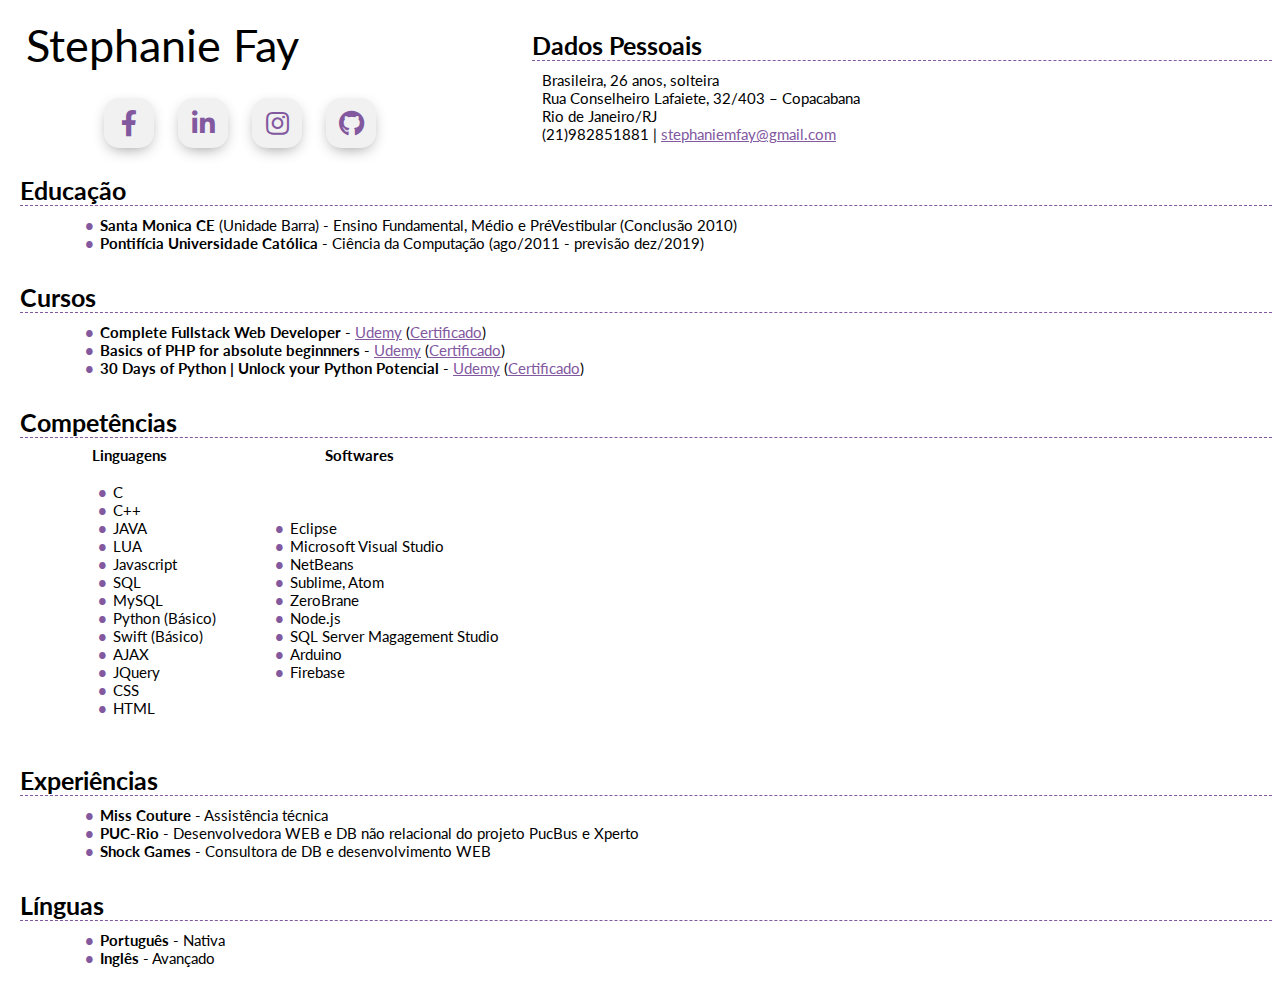
==== index.html @ 27a4a7bb "Update" ====
<!DOCTYPE html>
<html lang="en">
	<head>
		<meta charset="utf-8">
		<title>Curriculum Vitae</title>
		<link rel="stylesheet" href="style.css">
		<link rel="stylesheet" href="https://use.fontawesome.com/releases/v5.4.2/css/all.css">
		<link href="https://fonts.googleapis.com/css?family=Lato" rel="stylesheet">
		<script src="script.js"></script>
	</head>
	<body>
		<div class="title">
			Stephanie Fay
		</div>
		<div class="personal-data">
			<h1>Dados Pessoais</h1>
			<p>Brasileira,  26  anos,  solteira<br>
			Rua  Conselheiro  Lafaiete,  32/403  – Copacabana<br>
			Rio  de  Janeiro/RJ<br>
			(21)982851881 | <a href="malito:stephaniemfay@gmail.com">stephaniemfay@gmail.com</a></p>
		</div>
		<div class="middle">
			<a class="btn" href="https://www.facebook.com/stephanie.fayire">
				<i class="fab fa-facebook-f"></i>
			</a>
			<a class="btn" href="http://www.linkedin.com/in/stephaniefayire">
				<i class="fab fa-linkedin-in"></i>
			</a>
			<a class="btn" href="http://instagram.com/teffyhart">
				<i class="fab fa-instagram"></i>
			</a>
			<a class="btn" href="http://github.com/stephaniefay">
				<i class="fab fa-github"></i>
			</a>
		</div>
		<div class="education">
			<h1>Educação</h1>
			<ul>
				<li><strong>Santa Monica CE</strong> (Unidade Barra) - Ensino Fundamental, Médio e PréVestibular (Conclusão 2010)</li>
				<li><strong>Pontifícia Universidade Católica</strong> - Ciência da Computação (ago/2011 - previsão dez/2019)</li>
			</ul>
		</div>
		<div class="courses">
			<h1>Cursos</h1>
			<ul>
				<li><strong>Complete Fullstack Web Developer</strong> - <a href="https://www.udemy.com/thecompletewebdeveloper/">Udemy</a> (<a href="documents/certificate_01.pdf">Certificado</a>)</li>
				<li><strong>Basics of PHP for absolute beginnners</strong> - <a href="https://www.udemy.com/php-for-beginners-to-advance-complete-course/">Udemy</a> (<a href="documents/certificate_02.pdf">Certificado</a>)</li>
				<li><strong>30 Days of Python | Unlock your Python Potencial</strong> - <a href="https://www.udemy.com/30-days-of-python">Udemy</a> (<a href="documents/certificate_02.pdf">Certificado</a>)</li>
			</ul>
		</div>
		<div class="knowledge">
			<h1>Competências</h1>
			<table>
				<tr><th>Linguagens</th> <th>Softwares</th></tr>
				<tr><td>
					<ul>
						<li>C</li>
						<li>C++</li>
						<li>JAVA</li>
						<li>LUA</li>
						<li>Javascript</li>
						<li>SQL</li>
						<li>MySQL</li>
						<li>Python (Básico)</li>
						<li>Swift (Básico)</li>
						<li>AJAX</li> 
						<li>JQuery</li> 
						<li>CSS</li> 
						<li>HTML</li>
					</ul>
				</td> <td>
					<ul>
						<li>Eclipse</li>
						<li>Microsoft Visual Studio</li>
						<li>NetBeans</li>
						<li>Sublime, Atom</li>
						<li>ZeroBrane</li>
						<li>Node.js</li>
						<li>SQL Server Magagement Studio</li>
						<li>Arduino</li>
						<li>Firebase</li>
					</ul>
				</td></tr>
			</table>
		</div>		
		<div class="experience">
			<h1>Experiências</h1>
			<ul>
				<li><strong>Miss Couture</strong> - Assistência técnica</li>
				<li><strong>PUC-Rio</strong> - Desenvolvedora WEB e DB não relacional do projeto PucBus e Xperto</li>
				<li><strong>Shock Games</strong> - Consultora de DB e desenvolvimento WEB</li>
			</ul>
		</div>
		<div class="languages">
			<h1>Línguas</h1>
			<ul>
				<li><strong>Português</strong> - Nativa</li>
				<li><strong>Inglês</strong> - Avançado</li>
			</ul>
		</div>
	</body>
</html>
---- style.css ----
body{
	padding: 0;
	margin: 0;
	font-size: 15px;
	font-family: 'Lato', sans-serif;
}
a {
	color: #82589F;
}
h1 {
	margin-left: -10px;
	margin-bottom: -5px;
	border-bottom: 1px dashed #82589F;
	font-size: 25px;
}

h2 {
	margin-left: -10px;
	margin-bottom: -5px;
	font-size: 17px;
}
ul {
	list-style: none;
}

ul li::before {
	content: "\2022";
	color: #82589F;
	font-weight: bold;
	display: inline-block;
	width: 1em;
	margin-left: 1em;
}

.title {
	position: absolute;
	top: 2%;
	font-size: 45px;
	left: 2%;
}
.middle {
	position: relative;
	margin-top: -45px;
	left: 0%;
	height: 80px;
	width: 480px;
	transform: translateY(-50%);
	text-align: center;
}
.btn {
	display: inline-block;
	width: 50px;
	height: 50px;
	background: #f1f1f1;
	margin: 10px;
	border-radius: 30%;
	box-shadow: 0 5px 15px -5px #00000070;
	color: #82589F;
	overflow: hidden;
	position: relative;
}
.btn i {
	line-height: 50px;
	font-size: 26px;
	transition: 0.2s linear;
}
.btn:hover i{
	transform: scale(1.3);
	color: #f1f1f1;
}
.btn::before{
	content: "";
	position: absolute;
	width: 120%;
	height: 120%;
	background: #82589F;
	transform: rotate(45deg);
	left: -110%;
	top: 90%;
}
.btn:hover::before{
	animation: animationFrame 0.7s 1;
	top: -10%;
	left: -10%;
}
@keyframes animationFrame {
	0% {
		left: -110%;
		top: 90%;
	} 50% {
		left: 10%;
		top: -30%;
	} 100% {
		top: -10%;
		left: -10%;
	}
}

.personal-data {
	position: relative;
	margin: 30px;
	left: 40%;
	width: 57%;
}
.personal-data h1 {
	margin-left: -10px;
	margin-bottom: -5px;
	border-bottom: 1px dashed #82589F;
	font-size: 25px;
}

.education {
	position: relative;
	width: 97%;
	margin: 30px;
	margin-top: -50px;
}

.courses {
	position: relative;
	width: 97%;
	margin: 30px;
	top: 25%;
}

.knowledge {
	position: relative;
	width: 97%;
	margin: 30px;
	top: 25%;
}
.knowledge table {
	margin: 10px;
}

.experience {
	position: relative;
	width: 97%;
	margin: 30px;
	top: 25%;
}

.languages {
	position: relative;
	width: 97%;
	margin: 30px;
	top: 25%;
}
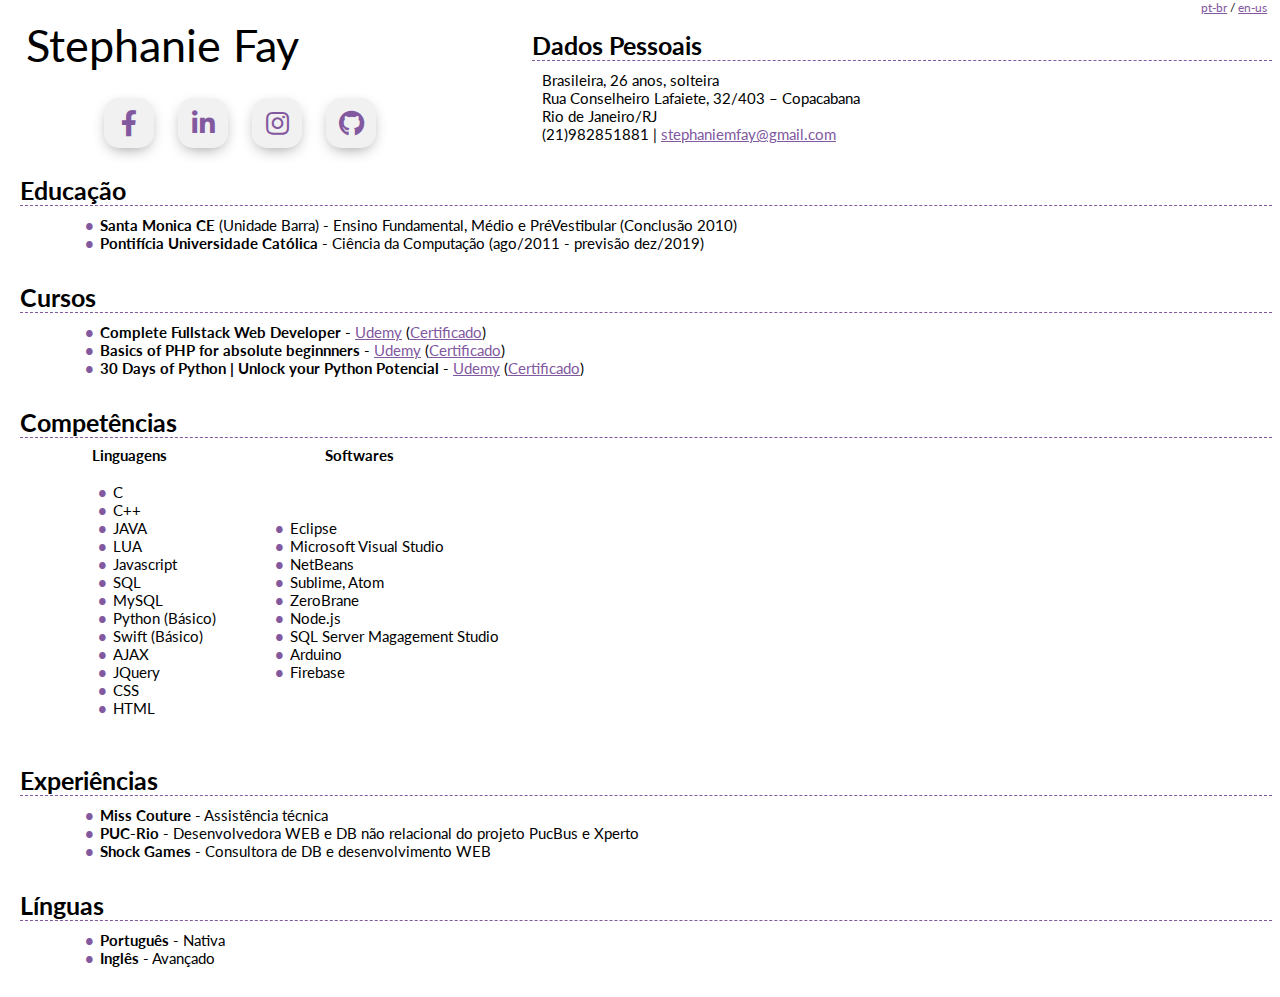
==== commit 38e6311e: "fixing bugs" ====
--- a/index.html
+++ b/index.html
@@ -3,12 +3,14 @@
 	<head>
 		<meta charset="utf-8">
 		<title>Curriculum Vitae</title>
-		<link rel="stylesheet" href="style.css">
+		<link rel="stylesheet" href="style/style.css">
 		<link rel="stylesheet" href="https://use.fontawesome.com/releases/v5.4.2/css/all.css">
 		<link href="https://fonts.googleapis.com/css?family=Lato" rel="stylesheet">
-		<script src="script.js"></script>
 	</head>
 	<body>
+		<div class="selection">
+			<a href="index.html">pt-br</a> / <a href="content/en-us.html">en-us</a>
+		</div>
 		<div class="title">
 			Stephanie Fay
 		</div>
@@ -45,7 +47,7 @@
 			<ul>
 				<li><strong>Complete Fullstack Web Developer</strong> - <a href="https://www.udemy.com/thecompletewebdeveloper/">Udemy</a> (<a href="documents/certificate_01.pdf">Certificado</a>)</li>
 				<li><strong>Basics of PHP for absolute beginnners</strong> - <a href="https://www.udemy.com/php-for-beginners-to-advance-complete-course/">Udemy</a> (<a href="documents/certificate_02.pdf">Certificado</a>)</li>
-				<li><strong>30 Days of Python | Unlock your Python Potencial</strong> - <a href="https://www.udemy.com/30-days-of-python">Udemy</a> (<a href="documents/certificate_02.pdf">Certificado</a>)</li>
+				<li><strong>30 Days of Python | Unlock your Python Potencial</strong> - <a href="https://www.udemy.com/30-days-of-python">Udemy</a> (<a href="documents/certificate_03.pdf">Certificado</a>)</li>
 			</ul>
 		</div>
 		<div class="knowledge">
--- a/style/style.css
+++ b/style/style.css
@@ -0,0 +1,160 @@
+body{
+	padding: 0;
+	margin: 0;
+	font-size: 15px;
+	font-family: 'Lato', sans-serif;
+}
+a {
+	color: #82589F;
+}
+h1 {
+	margin-left: -10px;
+	margin-bottom: -5px;
+	border-bottom: 1px dashed #82589F;
+	font-size: 25px;
+}
+
+h2 {
+	margin-left: -10px;
+	margin-bottom: -5px;
+	font-size: 17px;
+}
+ul {
+	list-style: none;
+}
+
+ul li::before {
+	content: "\2022";
+	color: #82589F;
+	font-weight: bold;
+	display: inline-block;
+	width: 1em;
+	margin-left: 1em;
+}
+
+.selection {
+	position: absolute;
+	top: 0px;
+	font-size: 12px;
+	right: 1%;
+}
+
+.title {
+	position: absolute;
+	top: 2%;
+	font-size: 45px;
+	left: 2%;
+}
+.middle {
+	position: relative;
+	margin-top: -45px;
+	left: 0%;
+	height: 80px;
+	width: 480px;
+	transform: translateY(-50%);
+	text-align: center;
+}
+.btn {
+	display: inline-block;
+	width: 50px;
+	height: 50px;
+	background: #f1f1f1;
+	margin: 10px;
+	border-radius: 30%;
+	box-shadow: 0 5px 15px -5px #00000070;
+	color: #82589F;
+	overflow: hidden;
+	position: relative;
+}
+.btn i {
+	line-height: 50px;
+	font-size: 26px;
+	transition: 0.2s linear;
+}
+.btn:hover i{
+	transform: scale(1.3);
+	color: #f1f1f1;
+}
+.btn::before{
+	content: "";
+	position: absolute;
+	width: 120%;
+	height: 120%;
+	background: #82589F;
+	transform: rotate(45deg);
+	left: -110%;
+	top: 90%;
+}
+.btn:hover::before{
+	animation: animationFrame 0.7s 1;
+	top: -10%;
+	left: -10%;
+}
+@keyframes animationFrame {
+	0% {
+		left: -110%;
+		top: 90%;
+	} 50% {
+		left: 10%;
+		top: -30%;
+	} 100% {
+		top: -10%;
+		left: -10%;
+	}
+}
+
+.personal-data {
+	position: relative;
+	margin: 30px;
+	left: 40%;
+	width: 57%;
+}
+.personal-data h1 {
+	margin-left: -10px;
+	margin-bottom: -5px;
+	border-bottom: 1px dashed #82589F;
+	font-size: 25px;
+}
+
+.education {
+	position: relative;
+	width: 97%;
+	margin: 30px;
+	margin-top: -50px;
+}
+
+.courses {
+	position: relative;
+	width: 97%;
+	margin: 30px;
+	top: 25%;
+}
+
+.knowledge {
+	position: relative;
+	width: 97%;
+	margin: 30px;
+	top: 25%;
+}
+.knowledge table {
+	margin: 10px;
+}
+
+.experience {
+	position: relative;
+	width: 97%;
+	margin: 30px;
+	top: 25%;
+}
+
+.languages {
+	position: relative;
+	width: 97%;
+	margin: 30px;
+	top: 25%;
+}
+
+iframe {
+	width: 100%;
+	border: 0px;
+}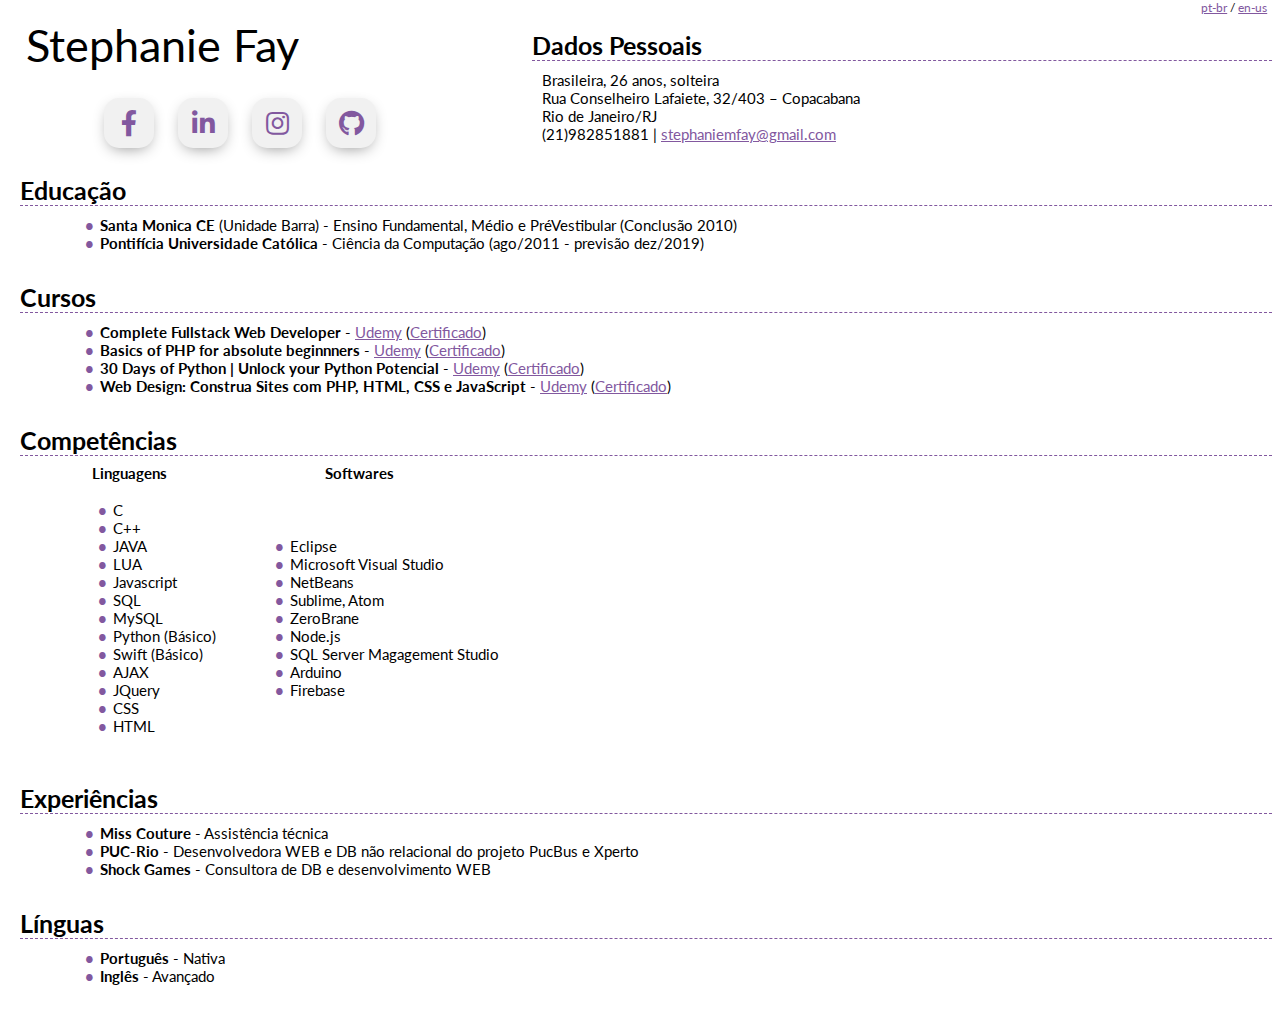
==== commit b9e1238c: "Update index.html" ====
--- a/index.html
+++ b/index.html
@@ -48,6 +48,7 @@
 				<li><strong>Complete Fullstack Web Developer</strong> - <a href="https://www.udemy.com/thecompletewebdeveloper/">Udemy</a> (<a href="documents/certificate_01.pdf">Certificado</a>)</li>
 				<li><strong>Basics of PHP for absolute beginnners</strong> - <a href="https://www.udemy.com/php-for-beginners-to-advance-complete-course/">Udemy</a> (<a href="documents/certificate_02.pdf">Certificado</a>)</li>
 				<li><strong>30 Days of Python | Unlock your Python Potencial</strong> - <a href="https://www.udemy.com/30-days-of-python">Udemy</a> (<a href="documents/certificate_03.pdf">Certificado</a>)</li>
+				<li><strong>Web Design: Construa Sites com PHP, HTML, CSS e JavaScript</strong> - <a href="https://www.udemy.com/programacao-web-para-divulgacao-cientifica/">Udemy</a> (<a href="documents/certificate_04.pdf">Certificado</a>)</li>
 			</ul>
 		</div>
 		<div class="knowledge">
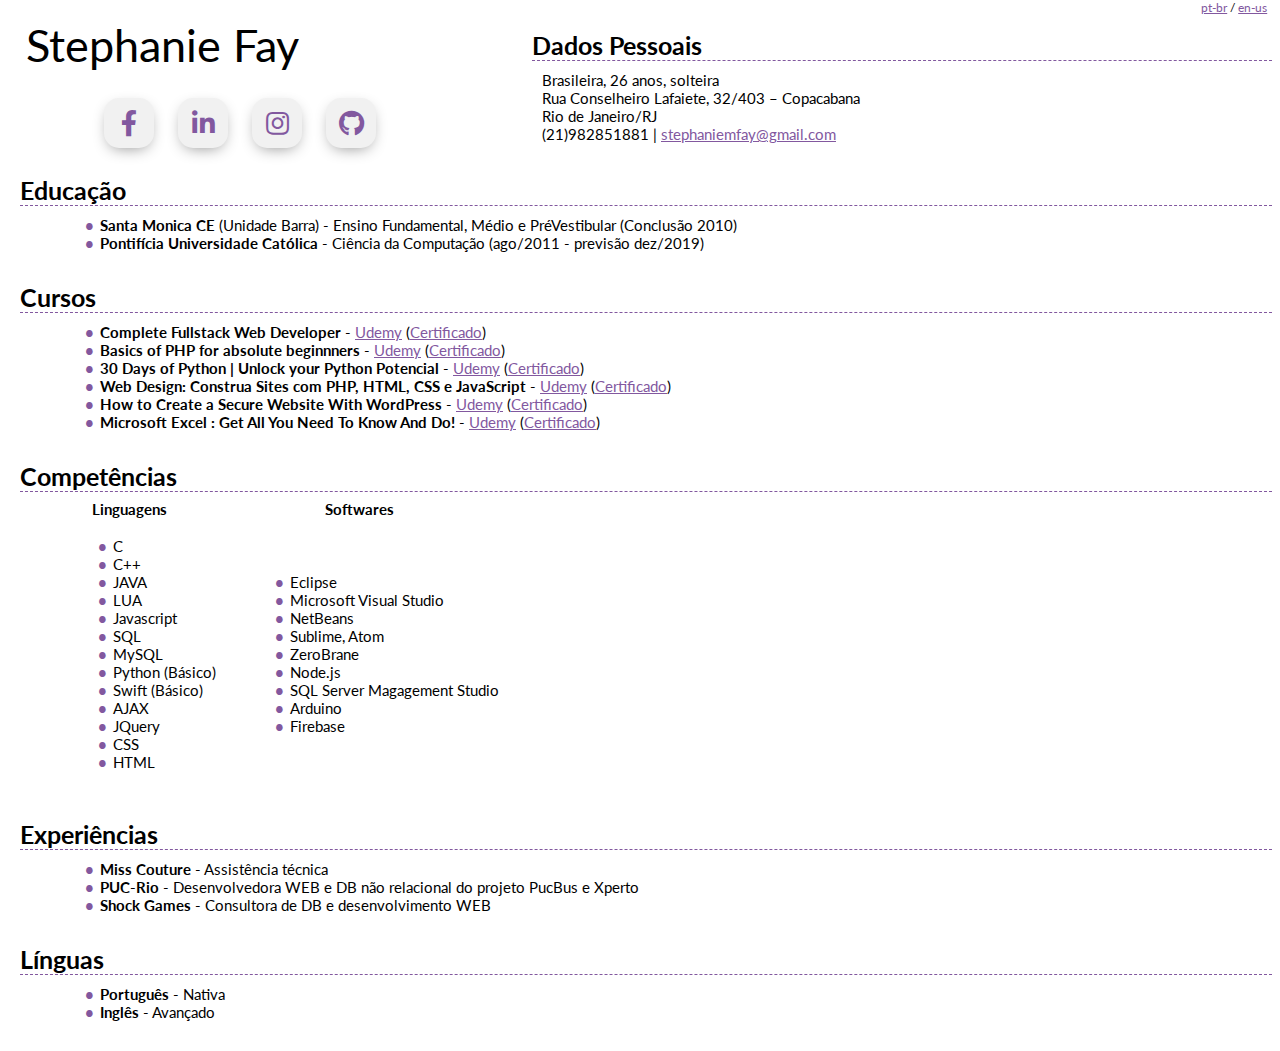
==== commit fd237e21: "Update index.html" ====
--- a/index.html
+++ b/index.html
@@ -49,6 +49,8 @@
 				<li><strong>Basics of PHP for absolute beginnners</strong> - <a href="https://www.udemy.com/php-for-beginners-to-advance-complete-course/">Udemy</a> (<a href="documents/certificate_02.pdf">Certificado</a>)</li>
 				<li><strong>30 Days of Python | Unlock your Python Potencial</strong> - <a href="https://www.udemy.com/30-days-of-python">Udemy</a> (<a href="documents/certificate_03.pdf">Certificado</a>)</li>
 				<li><strong>Web Design: Construa Sites com PHP, HTML, CSS e JavaScript</strong> - <a href="https://www.udemy.com/programacao-web-para-divulgacao-cientifica/">Udemy</a> (<a href="documents/certificate_04.pdf">Certificado</a>)</li>
+				<li><strong>How to Create a Secure Website With WordPress</strong> - <a href="https://www.udemy.com/create-a-secure-website/">Udemy</a> (<a href="documents/certificate_05.pdf">Certificado</a>)</li>
+				<li><strong>Microsoft Excel : Get All You Need To Know And Do!</strong> - <a href="https://www.udemy.com/microsoft-excel-from-basics-to-advanced-in-rapid-time/">Udemy</a> (<a href="documents/certificate_06.pdf">Certificado</a>)</li>
 			</ul>
 		</div>
 		<div class="knowledge">
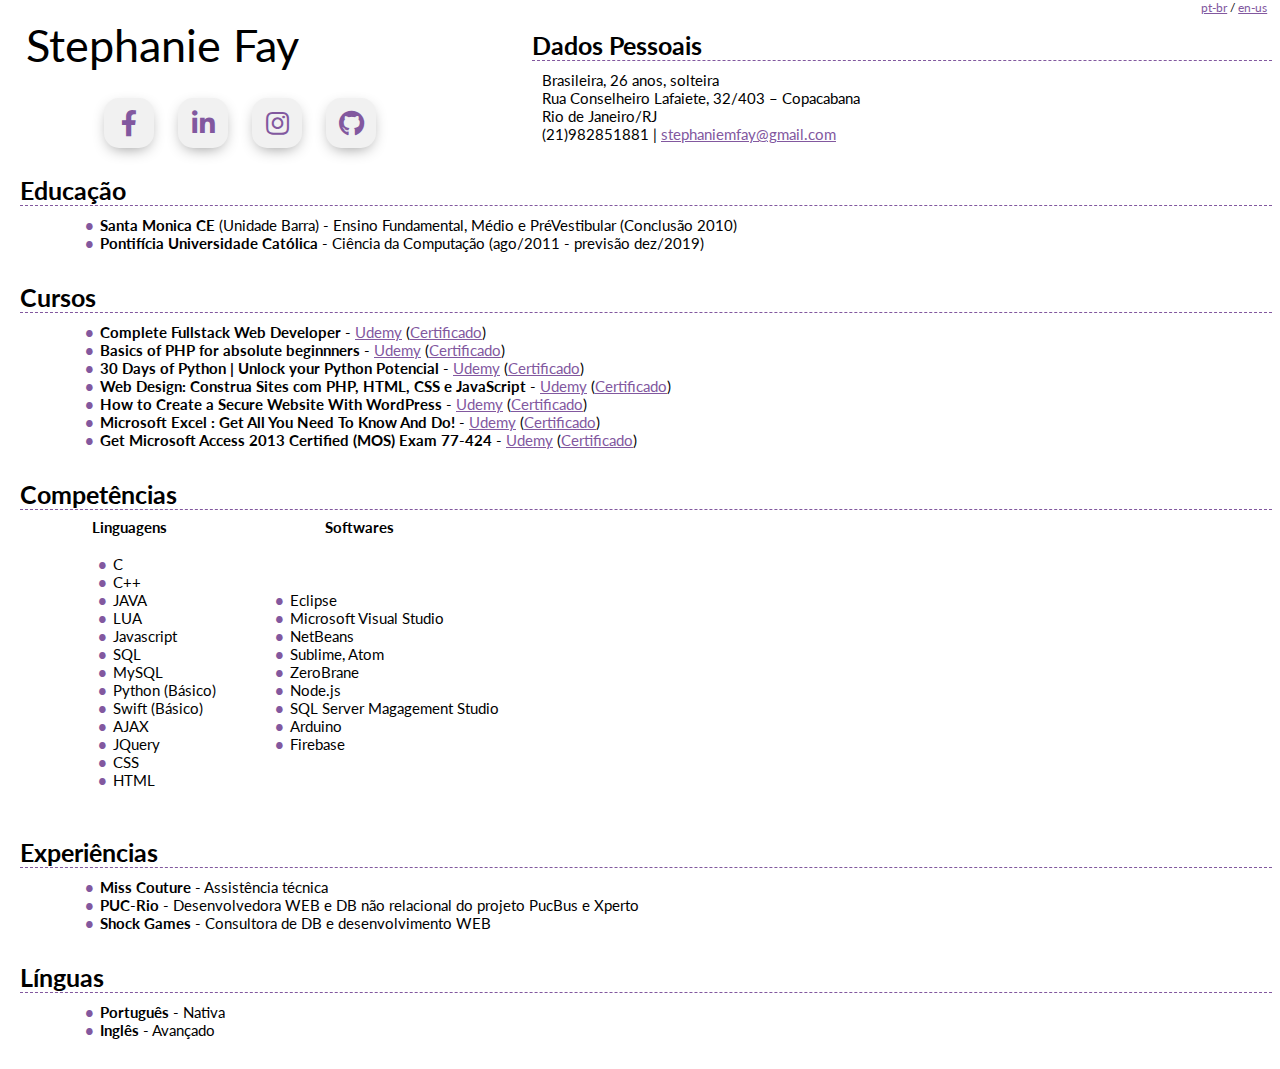
==== commit a8c9ab98: "Update index.html" ====
--- a/index.html
+++ b/index.html
@@ -51,6 +51,7 @@
 				<li><strong>Web Design: Construa Sites com PHP, HTML, CSS e JavaScript</strong> - <a href="https://www.udemy.com/programacao-web-para-divulgacao-cientifica/">Udemy</a> (<a href="documents/certificate_04.pdf">Certificado</a>)</li>
 				<li><strong>How to Create a Secure Website With WordPress</strong> - <a href="https://www.udemy.com/create-a-secure-website/">Udemy</a> (<a href="documents/certificate_05.pdf">Certificado</a>)</li>
 				<li><strong>Microsoft Excel : Get All You Need To Know And Do!</strong> - <a href="https://www.udemy.com/microsoft-excel-from-basics-to-advanced-in-rapid-time/">Udemy</a> (<a href="documents/certificate_06.pdf">Certificado</a>)</li>
+				<li><strong>Get Microsoft Access 2013 Certified (MOS) Exam 77-424</strong> - <a href="https://www.udemy.com/access2013-certification/">Udemy</a> (<a href="documents/certificate_07.pdf">Certificado</a>)</li>
 			</ul>
 		</div>
 		<div class="knowledge">
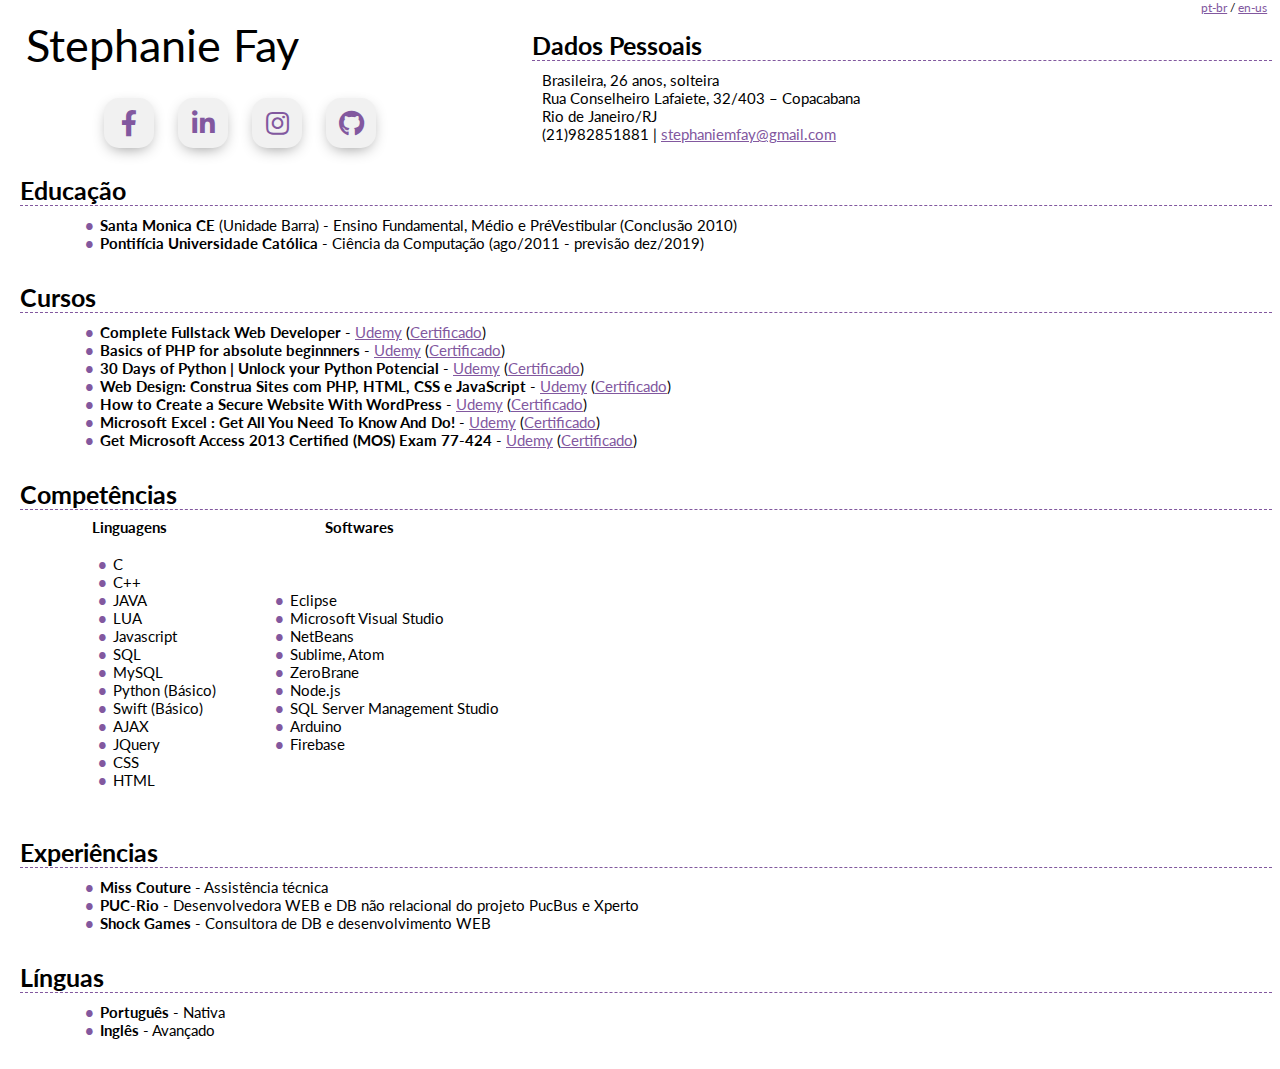
==== commit 2304f26e: "Update index.html" ====
--- a/index.html
+++ b/index.html
@@ -82,7 +82,7 @@
 						<li>Sublime, Atom</li>
 						<li>ZeroBrane</li>
 						<li>Node.js</li>
-						<li>SQL Server Magagement Studio</li>
+						<li>SQL Server Management Studio</li>
 						<li>Arduino</li>
 						<li>Firebase</li>
 					</ul>
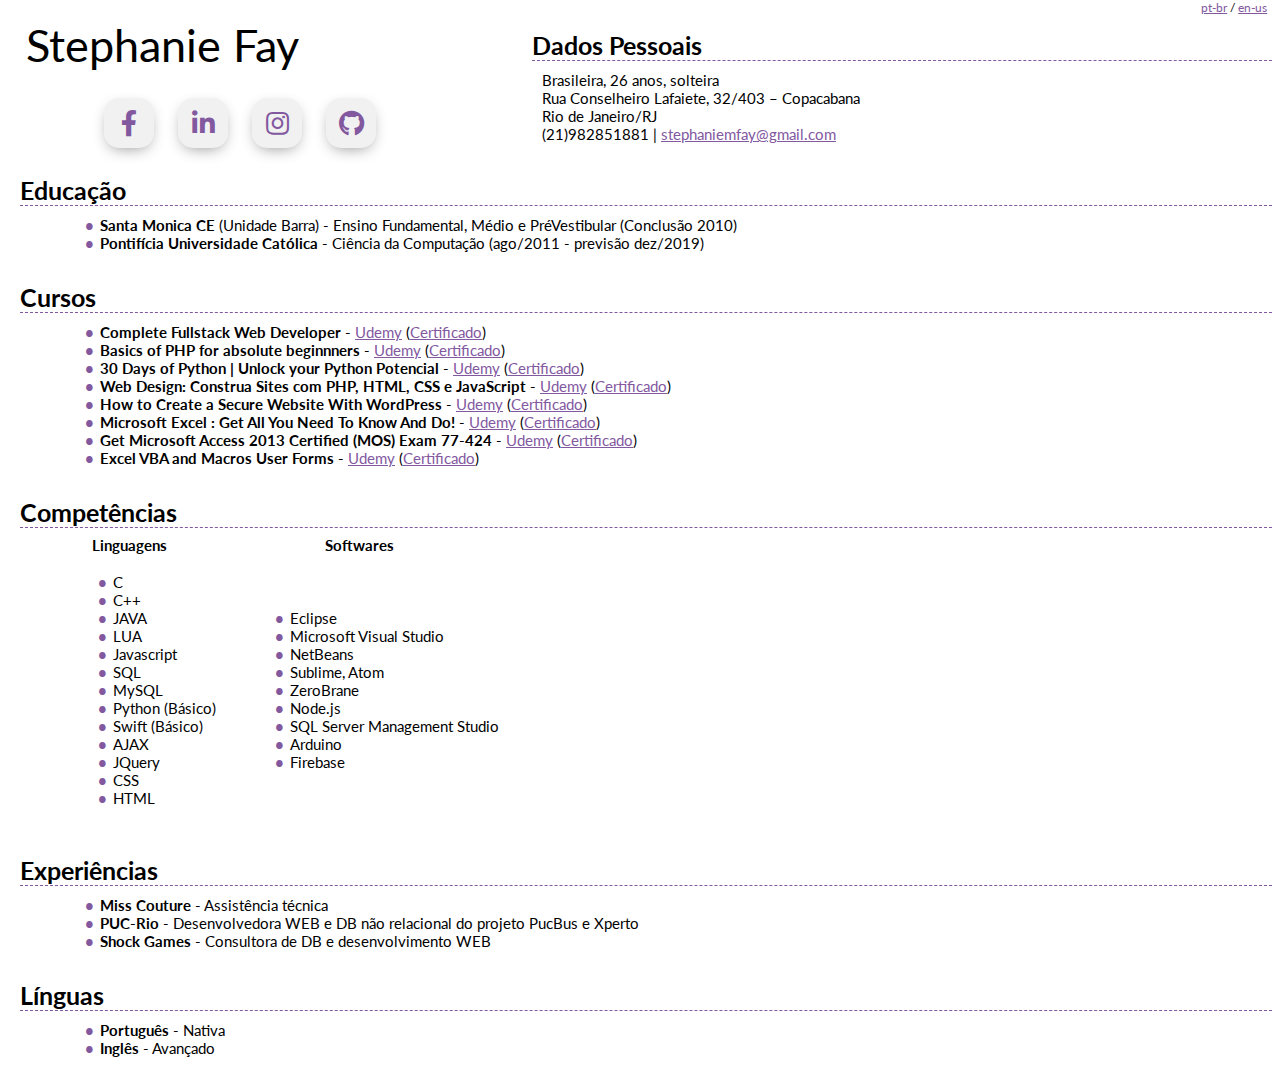
==== commit 22438591: "Update index.html" ====
--- a/index.html
+++ b/index.html
@@ -52,6 +52,7 @@
 				<li><strong>How to Create a Secure Website With WordPress</strong> - <a href="https://www.udemy.com/create-a-secure-website/">Udemy</a> (<a href="documents/certificate_05.pdf">Certificado</a>)</li>
 				<li><strong>Microsoft Excel : Get All You Need To Know And Do!</strong> - <a href="https://www.udemy.com/microsoft-excel-from-basics-to-advanced-in-rapid-time/">Udemy</a> (<a href="documents/certificate_06.pdf">Certificado</a>)</li>
 				<li><strong>Get Microsoft Access 2013 Certified (MOS) Exam 77-424</strong> - <a href="https://www.udemy.com/access2013-certification/">Udemy</a> (<a href="documents/certificate_07.pdf">Certificado</a>)</li>
+				<li><strong>Excel VBA and Macros User Forms</strong> - <a href="https://www.udemy.com/mastering-excel-vba-userforms/">Udemy</a> (<a href="documents/certificate_08.pdf">Certificado</a>)</li>
 			</ul>
 		</div>
 		<div class="knowledge">
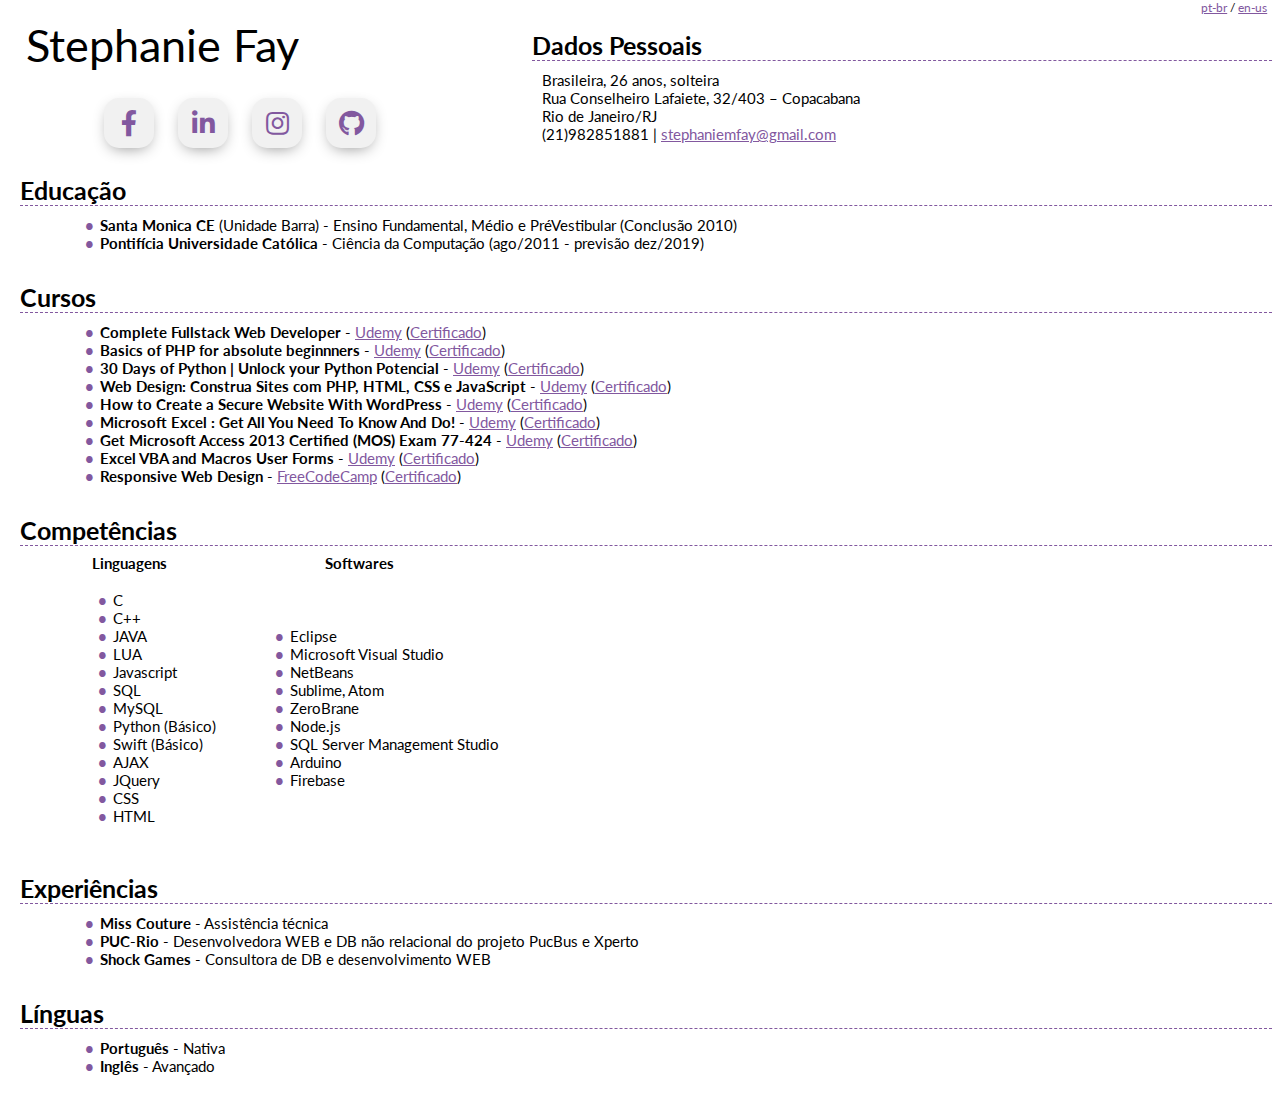
==== commit 62cf1e5a: "adding freecodecamp certificate" ====
--- a/index.html
+++ b/index.html
@@ -53,6 +53,7 @@
 				<li><strong>Microsoft Excel : Get All You Need To Know And Do!</strong> - <a href="https://www.udemy.com/microsoft-excel-from-basics-to-advanced-in-rapid-time/">Udemy</a> (<a href="documents/certificate_06.pdf">Certificado</a>)</li>
 				<li><strong>Get Microsoft Access 2013 Certified (MOS) Exam 77-424</strong> - <a href="https://www.udemy.com/access2013-certification/">Udemy</a> (<a href="documents/certificate_07.pdf">Certificado</a>)</li>
 				<li><strong>Excel VBA and Macros User Forms</strong> - <a href="https://www.udemy.com/mastering-excel-vba-userforms/">Udemy</a> (<a href="documents/certificate_08.pdf">Certificado</a>)</li>
+				<li><strong>Responsive Web Design</strong> - <a href="https://www.freecodecamp.org/teffyhart">FreeCodeCamp</a> (<a href="documents/certificate_09.pdf">Certificado</a>)</li>
 			</ul>
 		</div>
 		<div class="knowledge">
